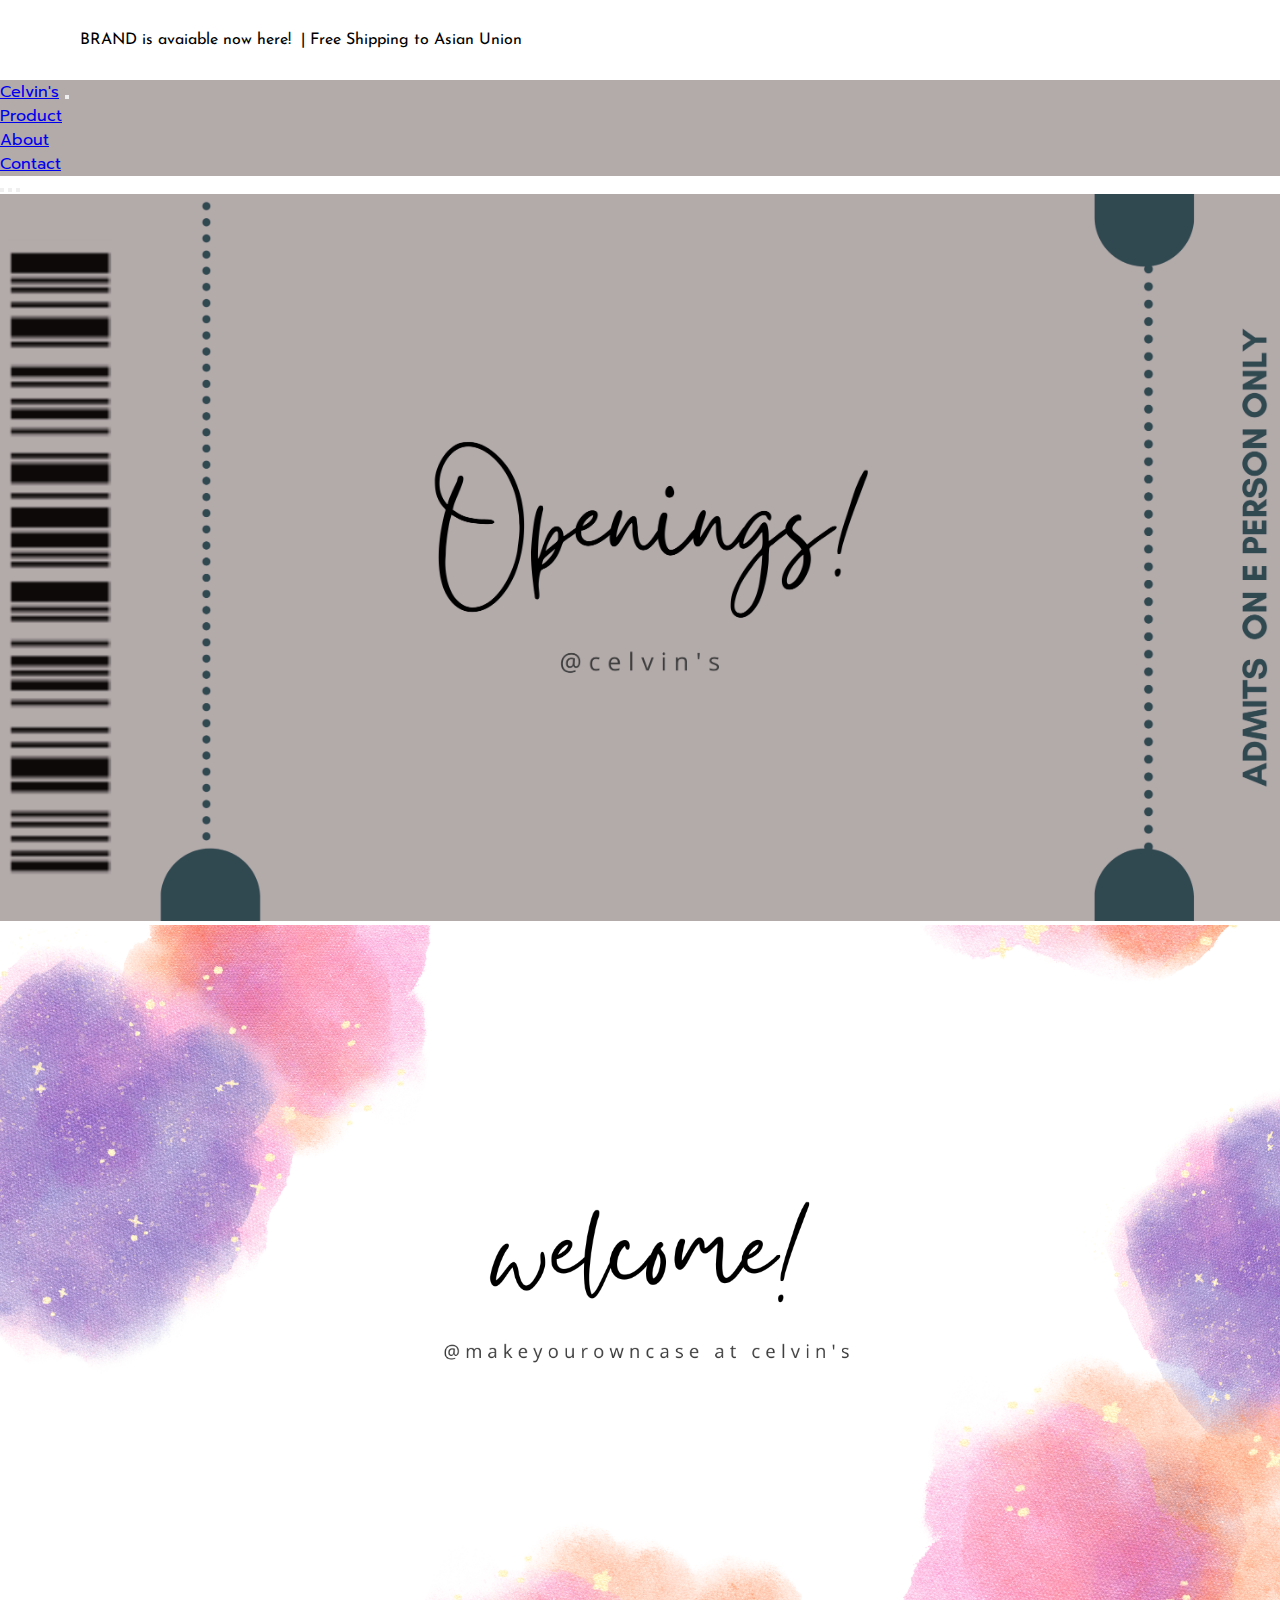
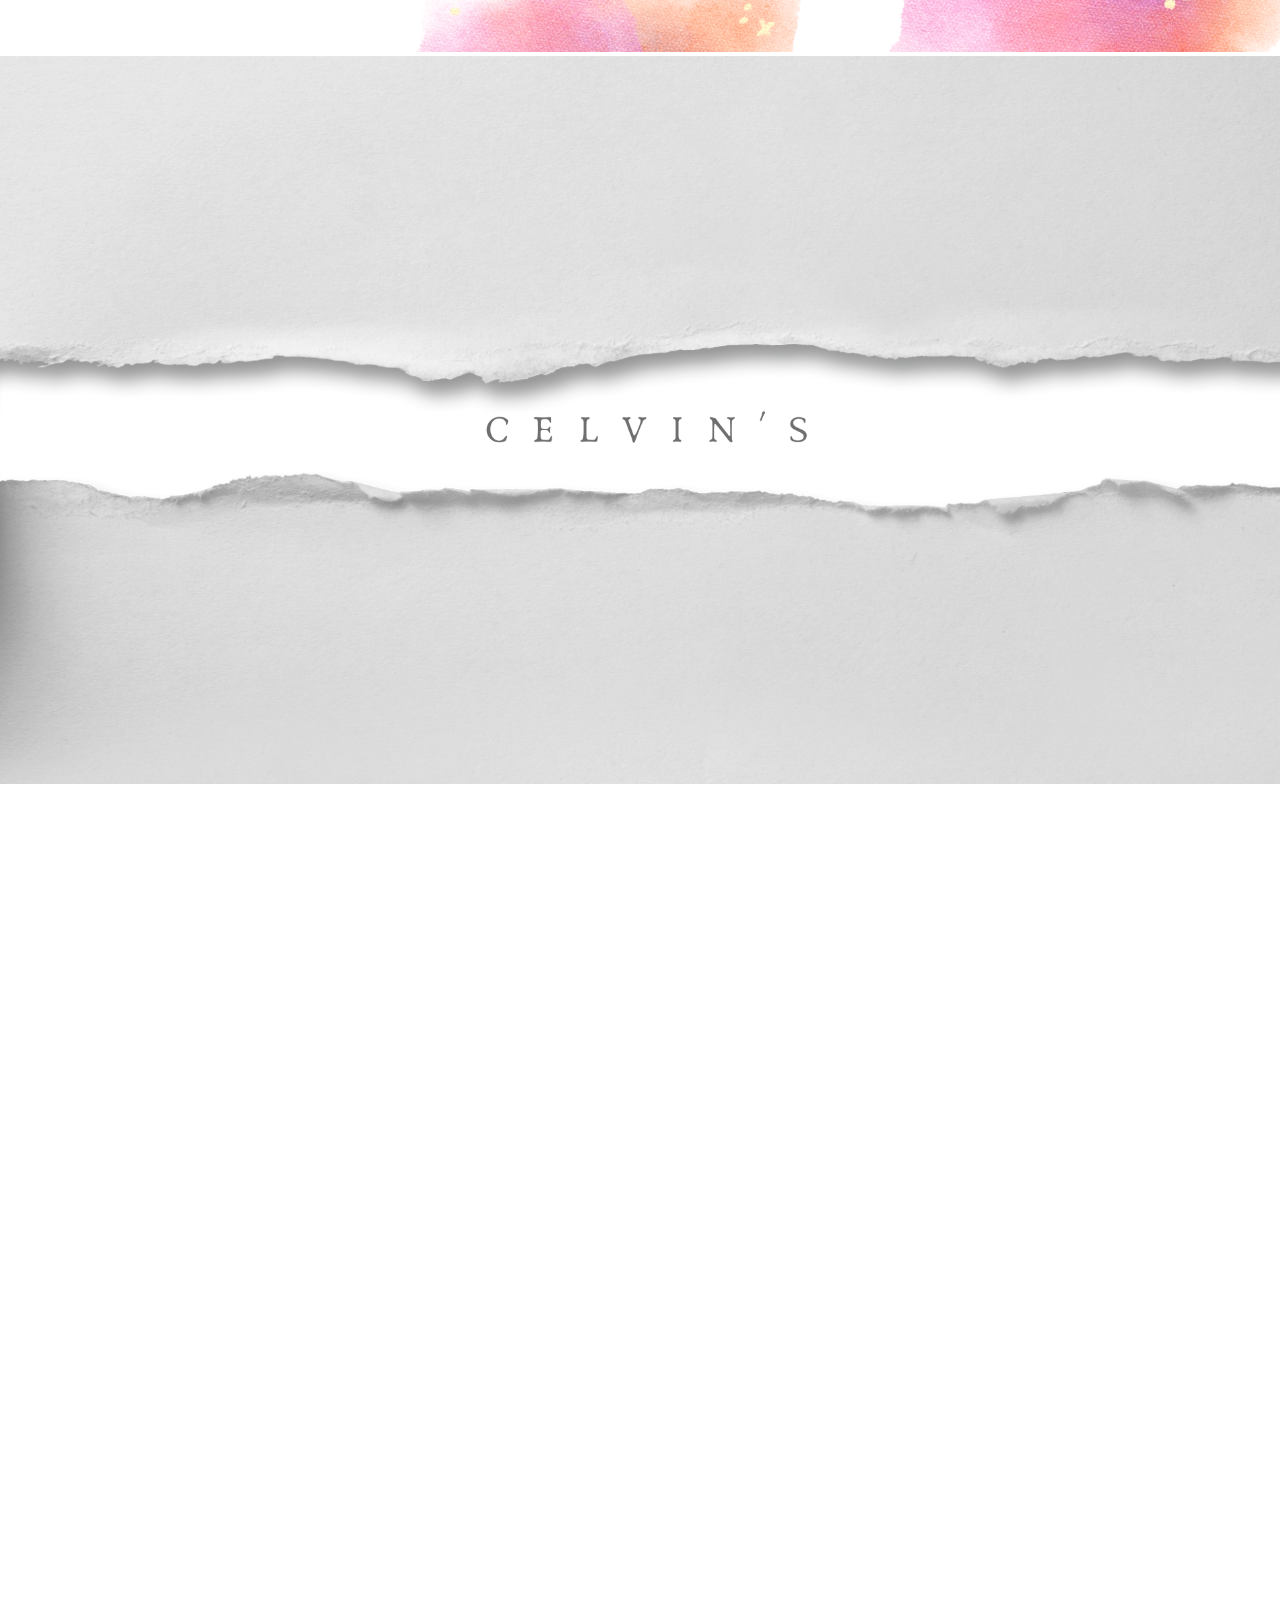
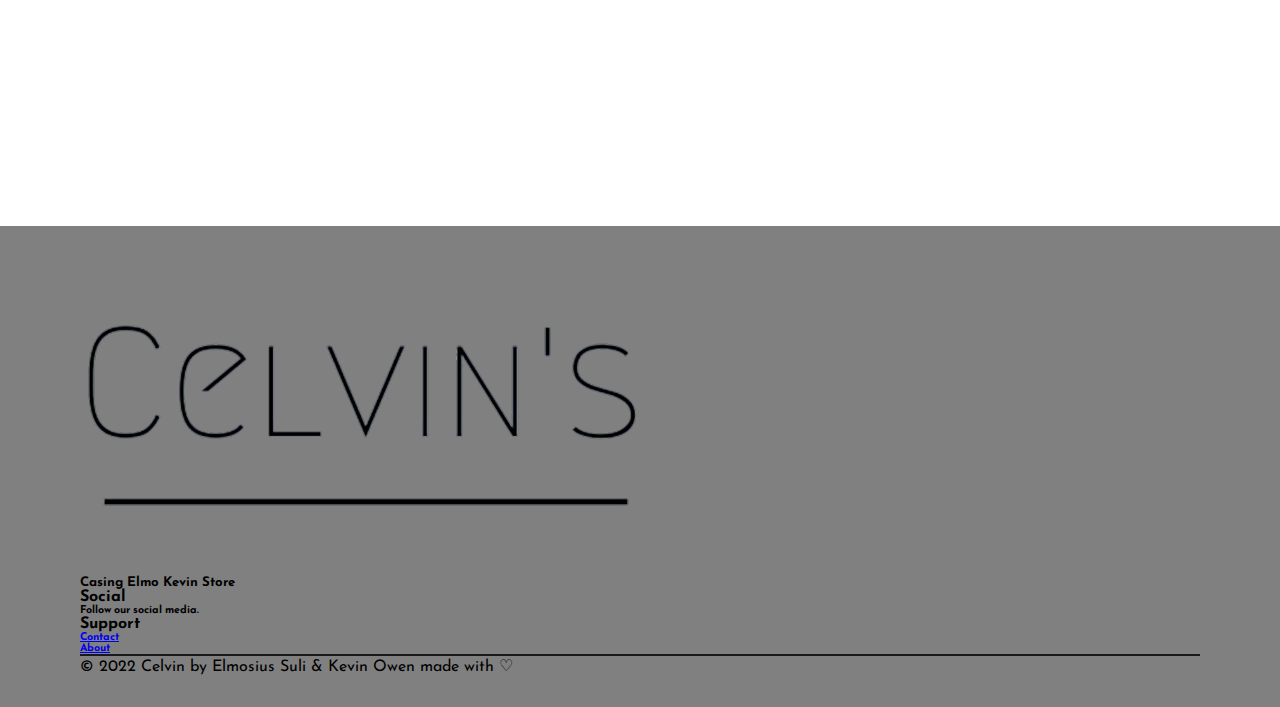
==== index.html @ 74efb235 "Add files via upload" ====
<!-- 
    Nama team = Celvin's (Case Elmo Kevin'  Store)
    Tema =  Small-Medium Enterprise (Jual Case HP)
    Member :
    1. 2272008 - Elmosius Suli
    2. 2272007 - Kevin Owen
 -->
<!DOCTYPE html>
<html lang="en">
  <head>
    <!-- Required meta tags -->
    <meta charset="utf-8" />
    <meta
      name="viewport"
      content="width=device-width, initial-scale=1" />

    <!-- CSS -->
    <link
      rel="stylesheet"
      href="style.css" />
    <link
      href="https://unpkg.com/aos@2.3.1/dist/aos.css"
      rel="stylesheet" />

    <!-- Bootstrap CSS -->
    <link
      href="https://cdn.jsdelivr.net/npm/bootstrap@5.0.2/dist/css/bootstrap.min.css"
      rel="stylesheet"
      integrity="sha384-EVSTQN3/azprG1Anm3QDgpJLIm9Nao0Yz1ztcQTwFspd3yD65VohhpuuCOmLASjC"
      crossorigin="anonymous" />
    <link
      href="https://cdn.jsdelivr.net/npm/bootstrap@5.2.3/dist/css/bootstrap.min.css"
      rel="stylesheet"
      integrity="sha384-rbsA2VBKQhggwzxH7pPCaAqO46MgnOM80zW1RWuH61DGLwZJEdK2Kadq2F9CUG65"
      crossorigin="anonymous" />

    <!-- css owl corousel  -->
    <link
      rel="stylesheet"
      href="https://cdnjs.cloudflare.com/ajax/libs/OwlCarousel2/2.3.4/assets/owl.carousel.min.css"
      integrity="sha512-tS3S5qG0BlhnQROyJXvNjeEM4UpMXHrQfTGmbQ1gKmelCxlSEBUaxhRBj/EFTzpbP4RVSrpEikbmdJobCvhE3g=="
      crossorigin="anonymous"
      referrerpolicy="no-referrer" />

    <!-- cdn font awesome -->
    <link
      rel="stylesheet"
      href="https://cdnjs.cloudflare.com/ajax/libs/font-awesome/6.2.1/css/all.min.css"
      integrity="sha512-MV7K8+y+gLIBoVD59lQIYicR65iaqukzvf/nwasF0nqhPay5w/9lJmVM2hMDcnK1OnMGCdVK+iQrJ7lzPJQd1w=="
      crossorigin="anonymous"
      referrerpolicy="no-referrer" />
    <!-- font google -->
    <link
      rel="preconnect"
      href="https://fonts.googleapis.com" />
    <link
      rel="preconnect"
      href="https://fonts.gstatic.com"
      crossorigin />
    <link
      href="https://fonts.googleapis.com/css2?family=Josefin+Sans:wght@500&family=Prompt:wght@300&display=swap"
      rel="stylesheet" />

    <!-- Favicon -->
    <link
      rel="icon"
      type="image/png"
      sizes="32x32"
      href="img/favicon-32x32.png" />
    <link
      rel="apple-touch-icon"
      sizes="180x180"
      href="img/apple-touch-icon.png" />
    <link
      rel="icon"
      type="image/png"
      sizes="16x16"
      href="img/favicon-16x16.png" />
    <link
      rel="manifest"
      href="/site.webmanifest" />

    <title>Project UAS</title>
  </head>
  <body>
    <!-- alert -->

    <section class="p-1 m-0 text-center fw-light alert-atas">BRAND is avaiable now here! &nbsp;| Free Shipping to Asian Union</section>

    <!-- akhir alert -->

    <!-- navbar -->

    <nav class="navbar navbar-expand-lg sticky-top p-3 navbar-index">
      <div class="container">
        <a
          class="navbar-brand fs-3 fw-bolder me-3"
          href="#"
          >Celvin's</a
        >
        <button
          class="navbar-toggler"
          type="button"
          data-bs-toggle="collapse"
          data-bs-target="#navbarNav"
          aria-controls="navbarNav"
          aria-expanded="false"
          aria-label="Toggle navigation">
          <span class="navbar-toggler-icon"></span>
        </button>
        <div
          class="collapse navbar-collapse"
          id="navbarNav">
          <ul class="navbar-nav mx-auto fw-bold">
            <li class="nav-item">
              <a
                class="nav-link me-4 navbar-effect"
                aria-current="page"
                href="product.html"
                >Product</a
              >
            </li>
            <li class="nav-item">
              <a
                class="nav-link me-4 navbar-effect"
                href="about.html"
                >About</a
              >
            </li>
            <li class="nav-item">
              <a
                class="nav-link me-4 navbar-effect"
                href="contactus.html"
                >Contact</a
              >
            </li>
          </ul>
        </div>
        <a
          class="navbar-brand"
          href="signin.html">
          <i class="fa-solid fa-right-from-bracket"></i>
        </a>
        <a
          class="navbar-brand"
          href="product.html">
          <i class="fa-solid fa-bag-shopping"></i>
        </a>
      </div>
    </nav>

    <!-- akhir navbar -->

    <!-- Hero -->
    <div
      data-aos="fade-down"
      data-aos-duration="1500">
      <div
        id="carouselExampleIndicators"
        class="carousel slide"
        data-bs-ride="carousel">
        <div class="carousel-indicators button-colour">
          <button
            type="button"
            data-bs-target="#carouselExampleIndicators"
            data-bs-slide-to="0"
            class="active"
            id="button-colour"
            aria-current="true"
            aria-label="Slide 1"></button>
          <button
            type="button"
            data-bs-target="#carouselExampleIndicators"
            data-bs-slide-to="1"
            aria-label="Slide 2"></button>
          <button
            type="button"
            data-bs-target="#carouselExampleIndicators"
            data-bs-slide-to="2"
            aria-label="Slide 3"></button>
        </div>
        <div class="carousel-inner hero-index">
          <div class="carousel-item active">
            <img
              src="img/4.png"
              class="d-block img-hero"
              alt="..." />
          </div>
          <div class="carousel-item">
            <img
              src="img/7.png"
              class="d-block img-hero"
              alt="..." />
          </div>
          <div class="carousel-item">
            <img
              src="img/8.png"
              class="d-block img-hero"
              alt="..." />
          </div>
        </div>
      </div>
    </div>

    <!-- Akhir hero -->

    <!-- home -->
    <section id="home">
      <div
        data-aos="fade-up"
        data-aos-duration="2000">
        <div class="container-md">
          <div class="row justify-content-center">
            <div class="col-md-8 flex-nowrap text-center mt-5">
              <h1 class="mb-5 font-judul fw-bold">Make your own aestethic case now</h1>
              <div
                data-aos="fade-right"
                data-aos-duration="3000">
                <hr size="10px" />
              </div>
            </div>
          </div>
        </div>
      </div>
    </section>

    <section>
      <div
        data-aos="fade-left hidden"
        data-aos-duration="3000">
        <div class="container-md">
          <div class="row">
            <div class="col-md">
              <div class="owl-one owl-carousel owl-theme brand-caro">
                <div class="item">
                  <img
                    src="https://www.apple.com/ac/structured-data/images/open_graph_logo.png?202209082218"
                    id="gambar-brand"
                    alt="" />
                </div>
                <div class="item">
                  <img
                    src="https://www.static-src.com/siva/asset//10_2022/Blibli.png"
                    id="gambar-brand" />
                </div>
                <div class="item">
                  <img
                    src="https://images1.the-dots.com/3769511/google-pixel.png?p=socialLarge"
                    id="gambar-brand" />
                </div>
                <div class="item">
                  <img
                    src="https://muslimahnews.id/wp-content/uploads/2022/07/logomaranatha-1.png"
                    id="gambar-brand" />
                </div>
                <div class="item">
                  <img
                    src="https://logos-world.net/wp-content/uploads/2020/07/Adobe-Logo.png"
                    id="gambar-brand" />
                </div>
              </div>
            </div>
          </div>
        </div>
      </div>
    </section>

    <!-- akhir home -->

    <!-- intro -->

    <section>
      <div class="container-md mt-5 mb-5">
        <div class="row justify-content-between">
          <div class="col-md-5 my-auto">
            <div
              data-aos="fade-down"
              data-aos-duration="2000">
              <h1 class="fw-bolder fs-2">Low price <br />but high qualities</h1>
            </div>
            <div
              data-aos="fade-down"
              data-aos-duration="1500">
              <h2 class="fs-5 mt-3 alert-atas">
                Celvin's-based products provide quite affordable prices for the public to buy, and don't worry, at a low price, you will get very good quality. Because the materials and prints used are not the usual ones but special
                materials and inks from us.
              </h2>
            </div>
          </div>
          <div class="col-md-5">
            <div
              data-aos="fade-up"
              data-aos-duration="3000">
              <img
                class="mb-2 w-100"
                src="https://cf.shopee.co.id/file/08e4958468593ddb447a98f4d76cc347"
                alt="" />
            </div>
          </div>
        </div>
      </div>
    </section>

    <section>
      <div class="container-md mb-5">
        <div class="row justify-content-between">
          <div class="col-md-5">
            <div
              data-aos="fade-up"
              data-aos-duration="3000">
              <img
                class="mb-2 gmbr-index"
                src="https://images.tokopedia.net/img/cache/500-square/hDjmkQ/2021/12/6/bd2d9f9f-c820-44e3-b32c-db11c87bc3ab.jpg"
                alt="" />
            </div>
          </div>
          <div class="col-md-5 my-auto">
            <div
              data-aos="fade-down"
              data-aos-duration="2000">
              <h1 class="fw-bold fs-2">Your phone <br />is safe and also looks pretty</h1>
            </div>
            <div
              data-aos="fade-down"
              data-aos-duration="1500">
              <h2 class="fs-5 mt-3 alert-atas">
                In addition to a fairly cheap price, we provide our design which is certainly very beautiful and of very good quality, meaning that the casing we make is strong enough if it falls within a high enough range or is hit by an
                object.
              </h2>
            </div>
          </div>
        </div>
      </div>
    </section>

    <!-- akhir intro -->

    <!-- promo -->

    <div
      data-aos="fade-up"
      data-aos-duration="1500">
      <section id="promo">
        <div class="container-md p-3 text-center">
          <div class="row justify-content-center">
            <span class="col-md-3 text-promo"><h3 class="fw-bolder">Celvin's Promos!</h3></span>
            <span class="col-md-7 text-center my-auto"><h6>For a limited time only, we are bringing you exclusive discounted gift of our most popular pieces!</h6></span>
            <span class="col-md-2 text-promo2 fst-italic my-auto">SHOP NOW</span>
          </div>
        </div>
      </section>
    </div>

    <!-- akhir promo -->

    <!-- best seller -->

    <section class="text-center">
      <div class="container-md mt-5">
        <div class="row justify-content-center">
          <div class="col-md-4">
            <div
              data-aos="fade-up"
              data-aos-duration="3000">
              <h1 class="text-center judul-about fw-bolder">Best Seller</h1>
              <div
                data-aos="fade-right"
                data-aos-duration="1500">
                <hr size="10px" />
              </div>
            </div>
          </div>
          <div class="col-md-11 mb-5"></div>
        </div>
        <div class="row">
          <div
            data-aos="zoom-in"
            data-aos-duration="1500">
            <div class="col-md">
              <div class="owl-two owl-carousel owl-theme container-caro">
                <div class="item border shadow-sm p-0 mb-5 bg-body-tertiary rounded">
                  <img
                    src="https://lzd-img-global.slatic.net/g/p/74936b5f35bfaa540607b925fb8a78c4.jpg_2200x2200q80.jpg_.webp"
                    id="card-img-top"
                    alt="" />
                  &nbsp;
                  <h4 class="fw-bold">&nbsp;Flower Case</h4>
                  <h6 class="opacity-75">&nbsp; 15% off + free gift</h6>
                </div>

                <div class="item border shadow mb-5 shadow-sm p-0 mb-5 bg-body-tertiary rounded">
                  <img
                    src="https://i.etsystatic.com/34703665/r/il/2fcdf8/3953958309/il_fullxfull.3953958309_s26p.jpg"
                    alt=""
                    id="card-img-top" />
                  &nbsp;
                  <h4 class="fw-bold">&nbsp;Japanese Art Case</h4>
                  <h6 class="opacity-75">&nbsp; 15% off + free gift</h6>
                </div>

                <div class="item border shadow-sm p-0 mb-5 bg-body-tertiary rounded">
                  <img
                    src="https://lzd-img-global.slatic.net/g/p/6fcd867fe71caf2d1c08bd43214a807f.jpg_2200x2200q80.jpg_.webp"
                    alt=""
                    id="card-img-top" />
                  &nbsp;
                  <h4 class="fw-bold">&nbsp;Flower Case</h4>
                  <h6 class="opacity-75">&nbsp; 15% off + free gift</h6>
                </div>

                <div class="item border shadow-sm p-0 mb-5 bg-body-tertiary rounded">
                  <img
                    src="https://ctl.s6img.com/society6/img/7_jIY26FeFSAVjFDBKifBDXG2XM/w_700/cases/iphone12/slim/back/~artwork,fw_1300,fh_2000,fx_-9,iw_1318,ih_2000/s6-original-art-uploads/society6/uploads/misc/01467d8a022f4cc99ed7f1cf41590ff3/~~/tsuchiya-koitsu-evening-at-ushigome-japanese-vintage-woodblock-painting-cases.jpg"
                    id="card-img-top"
                    alt="" />
                  &nbsp;
                  <h4 class="fw-bold">&nbsp;Japanese Art Case</h4>
                  <h6 class="opacity-75">&nbsp; 15% off + free gift</h6>
                </div>

                <div class="item border shadow-sm p-0 mb-5 bg-body-tertiary rounded">
                  <img
                    src="https://ae01.alicdn.com/kf/H5b1d33a0f91c4048ac0cf5a8c0c1b4e1H.jpg"
                    alt=""
                    id="card-img-top" />
                  &nbsp;
                  <h4 class="fw-bold">&nbsp;Flower Case</h4>
                  <h6 class="opacity-75">&nbsp; 15% off + free gift</h6>
                </div>
              </div>
            </div>
          </div>
        </div>
      </div>
    </section>
    <!-- akhir best seller -->

    <!-- quote -->
    <section>
      <div class="container">
        <div class="row">
          <div class="col"></div>
        </div>
      </div>
    </section>
    <!-- akhir quote -->

    <!-- footer -->

    <footer>
      <div class="alert-atas">
        <div class="row">
          <div class="col-md-4 d-block">
            <img
              src="img/logo-trans.png"
              class="logo-footer"
              alt="..." />
            <h5>Casing Elmo Kevin Store</h5>
            <a
              href="https://www.paypal.com/id/signin"
              class="link-dark text-decoration-none me-3"
              target="_blank">
              <i class="fa-brands fa-paypal"></i>
            </a>
            <a
              href="https://www.mastercard.com/marketingcenter/"
              class="link-dark text-decoration-none me-3"
              target="_blank">
              <i class="fa-brands fa-cc-mastercard"></i>
            </a>
            <a
              href="https://www.visaonline.com/login/LoginMain.aspx?realm=vol&goto=https%3A%2F%2Fsecure.visaonline.com%3A443%2Fagent%2Fcustom-login-response%3Fstate%3DPtWx7UpCa28nFBLx5GO1D1xJYow%26realm%3Dvol&original_request_url=https%3A%2F%2Fsecure.visaonline.com%3A443%2F"
              class="link-dark text-decoration-none me-3"
              target="_blank">
              <i class="fa-brands fa-cc-visa"></i>
            </a>
            <a
              href="https://www.apple.com/apple-pay/"
              class="link-dark text-decoration-none"
              target="_blank"
              ><i class="fa-brands fa-cc-apple-pay"></i
            ></a>
          </div>
          <div class="col-md-2"></div>
          <div class="col-md d-block fw-bold mt-4">
            <h4 class="">Social</h4>
            <h6>Follow our social media.</h6>
            <a
              href="https://www.instagram.com/elmosius/"
              class="link-dark text-decoration-none"
              target="_blank">
              <i class="fa-brands fa-instagram me-2"></i>
            </a>
            <a
              href="https://www.instagram.com/kvinown/"
              class="link-dark ms-1"
              target="_blank">
              <i class="fa-brands fa-square-instagram"></i>
            </a>
          </div>
          <div class="col-md d-block fw-bold mt-4">
            <h4 class="">Support</h4>
            <a
              href="contactus.html"
              class="text-decoration-none link-dark"
              target="_blank"
              ><h6>Contact</h6></a
            >
            <a
              href="about.html"
              class="text-decoration-none link-dark"
              target="_blank"
              ><h6>About</h6></a
            >
          </div>
        </div>
        <hr
          class="mt-5"
          color="black"
          size="4px"
          width="100%"
          style="opacity: 80%" />
        <div class="row">
          <div class="col-md mt-2 mb-4">&copy; 2022 Celvin by Elmosius Suli & Kevin Owen made with ♡</div>
        </div>
      </div>
    </footer>

    <!-- akhir footer -->

    <!-- bootstrap -->
    <script
      src="https://cdn.jsdelivr.net/npm/bootstrap@5.0.2/dist/js/bootstrap.bundle.min.js"
      integrity="sha384-MrcW6ZMFYlzcLA8Nl+NtUVF0sA7MsXsP1UyJoMp4YLEuNSfAP+JcXn/tWtIaxVXM"
      crossorigin="anonymous"></script>

    <!-- jquery -->
    <script
      src="https://cdnjs.cloudflare.com/ajax/libs/jquery/3.6.3/jquery.min.js"
      integrity="sha512-STof4xm1wgkfm7heWqFJVn58Hm3EtS31XFaagaa8VMReCXAkQnJZ+jEy8PCC/iT18dFy95WcExNHFTqLyp72eQ=="
      crossorigin="anonymous"
      referrerpolicy="no-referrer"></script>

    <!-- Owl Corousel-->
    <script
      src="https://cdnjs.cloudflare.com/ajax/libs/OwlCarousel2/2.3.4/owl.carousel.min.js"
      integrity="sha512-bPs7Ae6pVvhOSiIcyUClR7/q2OAsRiovw4vAkX+zJbw3ShAeeqezq50RIIcIURq7Oa20rW2n2q+fyXBNcU9lrw=="
      crossorigin="anonymous"
      referrerpolicy="no-referrer"></script>

    <!-- javascript -->
    <script src="draggable.js"></script>
    <script src="corousel.js"></script>
    <script src="scriptindex.js"></script>

    <!-- js aos animation -->
    <script src="https://unpkg.com/aos@2.3.1/dist/aos.js"></script>

    <script>
      AOS.init();
    </script>
  </body>
</html>
---- style.css ----
* {
  padding: 0;
  margin: 0;
  scroll-behavior: smooth;
  box-sizing: border-box;
}

section {
  padding: 2em 5em;
  font-family: "Josefin Sans", sans-serif;
}

.hidden {
  overflow: hidden;
}

/* alert */

.alert-atas {
  font-family: "Josefin Sans", sans-serif;
}

/* akhir alert */

/* Navbar */

nav {
  transition: all ease-in-out 0.6s;
}

.navbar-index {
  background-color: rgb(179, 170, 170);
  font-family: "Prompt", sans-serif;
}

.navbar-index-product {
  background-color: #c1b0a0;
  font-family: "Prompt", sans-serif;
}

.navbar-index-product.active {
  background-color: white;
  color: black;
  transition: all ease-in-out 0.6s;
}

.navbar-index.active {
  background-color: white;
  color: black;
  transition: all ease-in-out 0.6s;
}

.navbar-effect:hover {
  border-bottom: 2px solid black;
}

/* akhir navbar */

/* index */

.margin-0auto {
  margin: 0 auto;
}

#promo {
  background-color: gray;
}
.img-hero {
  margin: 0 auto;
  width: 101%;
  height: auto;
  max-height: 90vh;
  object-fit: cover;
}

#button-colour {
  color: black;
}
.gambar-1 {
  width: 100%;
  max-height: 80vh;
}

#gambar-brand {
  width: 240px;
  margin-left: 125px;
}

.font-judul {
  font-size: 5em;
  transform: scaleX(0, 100px);
  font-weight: 700;
}

.font-judul2 {
  font-size: 3em;
  transform: scaleX(0, 100px);
  font-weight: 700;
}

.font-judul1 {
  z-index: 10;
  font-size: 1vw;
}

.cards img {
  width: 100%;
}

.cards h1 {
  margin: 0.5rem 0;
}

/* owl corousel */

.brand-caro {
  border-top: none;
}
.item img {
  width: 70%;
}

/* akhir index */

/* About */

#hero-about {
  height: auto;
  min-height: 100vh;
}

.judul-about {
  font-size: 4em;
}

.gambar-about {
  width: 100%;
}

.gambar-about1 {
  width: 80%;
}

@media only screen and (max-width: 768px) {
  .gbr-ctr {
    text-align: center;
    margin-left: auto !important;
    margin-right: auto !important;
    vertical-align: center !important;
  }
}

/* akhir about */

/* contactus */

.peta {
  width: 100%;
  height: 22.5em;
}
.peta-contact {
  width: 100%;
  height: 100%;
}

/* akhir contactus */

/* product */
.coba {
  display: none;
  opacity: 0;
}
.nav-cart {
  cursor: pointer;
}

#your-cart-css {
  position: fixed;
  bottom: 0;
  right: 0;
  z-index: 1200;
  display: flex;
  flex-direction: column;
  width: 0%;
  visibility: visible;
  height: 100%;
  background-color: #fff;
  background-clip: padding-box;
  outline: 0;
  transition: all 0.4s ease-in-out;
}

.gambar-product {
  width: 100%;
  height: auto;
  max-height: 60vh;
  z-index: 0;
}
.background-product {
  background-color: #b6a18e;
}

.button-add-to-cart {
  border: none;
  transition-duration: 0.5s;
  padding: 0.5em 1em;
  color: white;
  background-color: black;
  text-align: center;
}

.button-add-to-cart:hover {
  border: none;
  transition-duration: 0.5s;
  color: white;
  background-color: black;
  opacity: 0.8;
}
/* akhir product */

/* signin */
.signin {
  width: 40em;
  margin: auto;
}

.modal-img {
  width: auto;
  max-width: 300px;
}
/* akhir signin */

/* footer */
footer {
  bottom: 0;
  background-color: gray;
  padding: 2em 5em;
}

/* akhir footer */

/* ********************************animation*************************************************** */

/* resource */
.gmbr-reso {
  --s: 200px; /* the size of the image */
  --b: 0px; /* the border thickness*/
  --g: 0px; /* the gap */
  --c: black; /* the color */

  width: var(--s);
  aspect-ratio: 1;
  outline: calc(var(--s) / 2) solid #0009;
  outline-offset: calc(var(--s) / -2);
  cursor: pointer;
  transition: 0.3s;

  outline: calc(var(--s) / 2) solid #0009;
  outline-offset: calc(var(--s) / -2);
  cursor: pointer;
  transition: 0.3s;
}

/* akhir resource */
.gmbr-reso:hover {
  outline: var(--b) solid var(--c);
  outline-offset: var(--g);
}

/* ********************************mediaqueary*************************************************** */

@media only screen and (min-width: 1000px) {
  /* footer */
  .logo-footer {
    width: 50%;
  }
}

@media only screen and (max-width: 1000px) {
  .alert {
    font-size: 12px;
  }

  .navbar-toggler {
    margin-right: auto;
  }

  .hr {
    width: 100px;
  }

  /* index */
  .gmbr-index {
    width: 100%;
  }

  /* about */

  .font-judul {
    font-size: 40px;
  }

  .logo-brand {
    width: 100%;
  }

  .logo-brand2 {
    width: 90%;
  }

  /* contactus */

  .judul-about {
    font-size: 40px;
  }

  /* resource */

  .gmbr-reso {
    --s: 150px; /* the size of the image */
    --b: 0px; /* the border thickness*/
    --g: 0px; /* the gap */
    --c: black; /* the color */
  }

  /* footer */
  .logo-footer {
    width: 70%;
  }
}

@media only screen and (min-width: 768px) {
  .text-promo {
    text-align: right !important;
  }
  .text-promo1 {
    margin: 0;
    text-align: center !important;
  }
  .text-promo2 {
    text-align: left !important;
  }
}

@media only screen and (max-width: 768px) {
  /* about */
  .gbr-ctr {
    text-align: center;
    margin: 2rem 0;
  }
  /* footer */
  .logo-footer {
    width: 50%;
  }
  /* index */
  .text-promo {
    text-align: center !important;
  }
  .text-promo1 {
    margin: 0;
    text-align: center !important;
  }
  .text-promo2 {
    text-align: center !important;
  }
  /* contact us */
  .cus {
    margin-top: -3em !important;
  }
}

@media only screen and (max-width: 500px) {
  .logo-footer {
    width: 70%;
  }
}

/* product */

@media only screen and (max-width: 400px) {
  .hr {
    width: 30px;
  }

  /* contactus */
  .judul-about {
    font-size: 25px;
  }

  #gambar-brand {
    width: 100px;
  }

  /* footer */
  .logo-footer {
    width: 80%;
  }
}
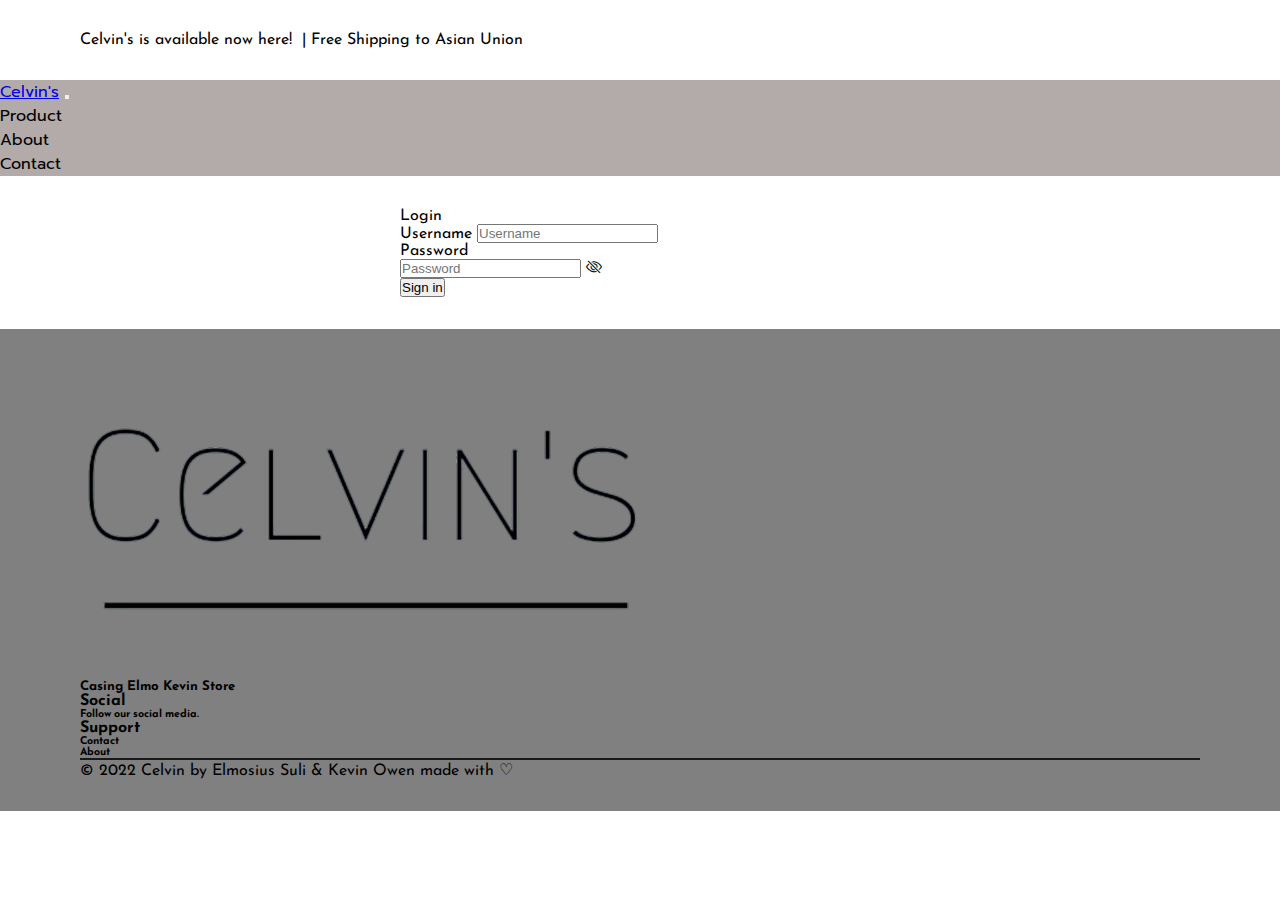
==== commit 71128837: "Add files via upload" ====
--- a/index.html
+++ b/index.html
@@ -18,9 +18,6 @@
     <link
       rel="stylesheet"
       href="style.css" />
-    <link
-      href="https://unpkg.com/aos@2.3.1/dist/aos.css"
-      rel="stylesheet" />
 
     <!-- Bootstrap CSS -->
     <link
@@ -33,15 +30,9 @@
       rel="stylesheet"
       integrity="sha384-rbsA2VBKQhggwzxH7pPCaAqO46MgnOM80zW1RWuH61DGLwZJEdK2Kadq2F9CUG65"
       crossorigin="anonymous" />
-
-    <!-- css owl corousel  -->
-    <link
-      rel="stylesheet"
-      href="https://cdnjs.cloudflare.com/ajax/libs/OwlCarousel2/2.3.4/assets/owl.carousel.min.css"
-      integrity="sha512-tS3S5qG0BlhnQROyJXvNjeEM4UpMXHrQfTGmbQ1gKmelCxlSEBUaxhRBj/EFTzpbP4RVSrpEikbmdJobCvhE3g=="
-      crossorigin="anonymous"
-      referrerpolicy="no-referrer" />
-
+    <link
+      rel="stylesheet"
+      href="https://cdn.jsdelivr.net/npm/bootstrap-icons@1.3.0/font/bootstrap-icons.css" />
     <!-- cdn font awesome -->
     <link
       rel="stylesheet"
@@ -49,6 +40,13 @@
       integrity="sha512-MV7K8+y+gLIBoVD59lQIYicR65iaqukzvf/nwasF0nqhPay5w/9lJmVM2hMDcnK1OnMGCdVK+iQrJ7lzPJQd1w=="
       crossorigin="anonymous"
       referrerpolicy="no-referrer" />
+
+    <link
+      rel="stylesheet"
+      href="https://pro.fontawesome.com/releases/v5.10.0/css/all.css"
+      integrity="sha384-AYmEC3Yw5cVb3ZcuHtOA93w35dYTsvhLPVnYs9eStHfGJvOvKxVfELGroGkvsg+p"
+      crossorigin="anonymous" />
+
     <!-- font google -->
     <link
       rel="preconnect"
@@ -81,17 +79,28 @@
       href="/site.webmanifest" />
 
     <title>Project UAS</title>
+
+    <style>
+      a {
+        cursor: pointer;
+      }
+    </style>
   </head>
-  <body>
+  <body onload="Alert()">
+    <script>
+      function Alert() {
+        alert("Username : celvin \nPassword : celvin123");
+      }
+    </script>
     <!-- alert -->
 
-    <section class="p-1 m-0 text-center fw-light alert-atas">BRAND is avaiable now here! &nbsp;| Free Shipping to Asian Union</section>
+    <section class="p-1 m-0 text-center fw-light alert">Celvin's is available now here! &nbsp;| Free Shipping to Asian Union</section>
 
     <!-- akhir alert -->
 
     <!-- navbar -->
 
-    <nav class="navbar navbar-expand-lg sticky-top p-3 navbar-index">
+    <nav class="navbar navbar-expand-lg navbar-lighter sticky-top p-3 navbar-index">
       <div class="container">
         <a
           class="navbar-brand fs-3 fw-bolder me-3"
@@ -116,21 +125,18 @@
               <a
                 class="nav-link me-4 navbar-effect"
                 aria-current="page"
-                href="product.html"
                 >Product</a
               >
             </li>
             <li class="nav-item">
               <a
                 class="nav-link me-4 navbar-effect"
-                href="about.html"
                 >About</a
               >
             </li>
             <li class="nav-item">
               <a
                 class="nav-link me-4 navbar-effect"
-                href="contactus.html"
                 >Contact</a
               >
             </li>
@@ -138,12 +144,6 @@
         </div>
         <a
           class="navbar-brand"
-          href="signin.html">
-          <i class="fa-solid fa-right-from-bracket"></i>
-        </a>
-        <a
-          class="navbar-brand"
-          href="product.html">
           <i class="fa-solid fa-bag-shopping"></i>
         </a>
       </div>
@@ -151,299 +151,103 @@
 
     <!-- akhir navbar -->
 
-    <!-- Hero -->
-    <div
-      data-aos="fade-down"
-      data-aos-duration="1500">
-      <div
-        id="carouselExampleIndicators"
-        class="carousel slide"
-        data-bs-ride="carousel">
-        <div class="carousel-indicators button-colour">
-          <button
-            type="button"
-            data-bs-target="#carouselExampleIndicators"
-            data-bs-slide-to="0"
-            class="active"
-            id="button-colour"
-            aria-current="true"
-            aria-label="Slide 1"></button>
-          <button
-            type="button"
-            data-bs-target="#carouselExampleIndicators"
-            data-bs-slide-to="1"
-            aria-label="Slide 2"></button>
-          <button
-            type="button"
-            data-bs-target="#carouselExampleIndicators"
-            data-bs-slide-to="2"
-            aria-label="Slide 3"></button>
-        </div>
-        <div class="carousel-inner hero-index">
-          <div class="carousel-item active">
-            <img
-              src="img/4.png"
-              class="d-block img-hero"
-              alt="..." />
-          </div>
-          <div class="carousel-item">
-            <img
-              src="img/7.png"
-              class="d-block img-hero"
-              alt="..." />
-          </div>
-          <div class="carousel-item">
-            <img
-              src="img/8.png"
-              class="d-block img-hero"
-              alt="..." />
-          </div>
-        </div>
-      </div>
-    </div>
-
-    <!-- Akhir hero -->
-
-    <!-- home -->
-    <section id="home">
-      <div
-        data-aos="fade-up"
-        data-aos-duration="2000">
-        <div class="container-md">
-          <div class="row justify-content-center">
-            <div class="col-md-8 flex-nowrap text-center mt-5">
-              <h1 class="mb-5 font-judul fw-bold">Make your own aestethic case now</h1>
-              <div
-                data-aos="fade-right"
-                data-aos-duration="3000">
-                <hr size="10px" />
+    <!-- login page -->
+
+    <section class="signin login-page mt-5 mb-5 border border-dark rounded">
+      <div class="container-md">
+        <div class="row text-center">
+          <div class="col fw-bold fs-2">Login</div>
+        </div>
+        <div class="row">
+          <div class="col-md margin-0auto">
+            <form
+              action="index.html"
+              id="login-form">
+              <!-- Email input -->
+
+              <div class="form-outline mb-4 mt-5">
+                <label
+                  class="form-label"
+                  for="form2Example1"
+                  >Username</label
+                >
+                <input
+                  class="form-control"
+                  type="text"
+                  id="userid"
+                  aria-describedby="inputGroupPrepend2"
+                  placeholder="Username"
+                  required />
               </div>
-            </div>
+
+              <!-- Password input -->
+
+              <div class="form-outline mb-4">
+                <label
+                  class="form-label"
+                  for="form2Example2"
+                  >Password</label
+                >
+                <div class="input-group">
+                  <input
+                    class="form-control"
+                    type="password"
+                    id="pswrd"
+                    name="password"
+                    placeholder="Password"
+                    required />
+                  <span class="input-group-text"
+                    ><i
+                      class="bi bi-eye-slash"
+                      id="togglePassword"></i
+                  ></span>
+                </div>
+              </div>
+              <script>
+                // toggle password
+                const togglePassword = document.querySelector("#togglePassword");
+                const password = document.querySelector("#pswrd");
+                const login_form = document.querySelector("#login-form");
+
+                togglePassword.addEventListener("click", function (e) {
+                  const type = password.getAttribute("type") === "password" ? "text" : "password";
+
+                  password.setAttribute("type", type);
+
+                  this.classList.toggle("bi-eye");
+                });
+              </script>
+
+              <!-- Submit button -->
+
+              <button
+                onclick="return acc()"
+                value="Login"
+                type="submit"
+                class="btn btn-primary btn-block mb-4">
+                Sign in
+              </button>
+              <script>
+                // verifikasi akun admin
+
+                function acc() {
+                  if (document.getElementById("userid").value == "celvin" && document.getElementById("pswrd").value == "celvin123") {
+                    login_form.setAttribute("action", "home.html");
+                  } else {
+                    alert("Error Password or Username");
+                    document.getElementById("userid").value = "";
+                    document.getElementById("pswrd").value = "";
+                    return false;
+                  }
+                }
+              </script>
+            </form>
           </div>
         </div>
       </div>
     </section>
 
-    <section>
-      <div
-        data-aos="fade-left hidden"
-        data-aos-duration="3000">
-        <div class="container-md">
-          <div class="row">
-            <div class="col-md">
-              <div class="owl-one owl-carousel owl-theme brand-caro">
-                <div class="item">
-                  <img
-                    src="https://www.apple.com/ac/structured-data/images/open_graph_logo.png?202209082218"
-                    id="gambar-brand"
-                    alt="" />
-                </div>
-                <div class="item">
-                  <img
-                    src="https://www.static-src.com/siva/asset//10_2022/Blibli.png"
-                    id="gambar-brand" />
-                </div>
-                <div class="item">
-                  <img
-                    src="https://images1.the-dots.com/3769511/google-pixel.png?p=socialLarge"
-                    id="gambar-brand" />
-                </div>
-                <div class="item">
-                  <img
-                    src="https://muslimahnews.id/wp-content/uploads/2022/07/logomaranatha-1.png"
-                    id="gambar-brand" />
-                </div>
-                <div class="item">
-                  <img
-                    src="https://logos-world.net/wp-content/uploads/2020/07/Adobe-Logo.png"
-                    id="gambar-brand" />
-                </div>
-              </div>
-            </div>
-          </div>
-        </div>
-      </div>
-    </section>
-
-    <!-- akhir home -->
-
-    <!-- intro -->
-
-    <section>
-      <div class="container-md mt-5 mb-5">
-        <div class="row justify-content-between">
-          <div class="col-md-5 my-auto">
-            <div
-              data-aos="fade-down"
-              data-aos-duration="2000">
-              <h1 class="fw-bolder fs-2">Low price <br />but high qualities</h1>
-            </div>
-            <div
-              data-aos="fade-down"
-              data-aos-duration="1500">
-              <h2 class="fs-5 mt-3 alert-atas">
-                Celvin's-based products provide quite affordable prices for the public to buy, and don't worry, at a low price, you will get very good quality. Because the materials and prints used are not the usual ones but special
-                materials and inks from us.
-              </h2>
-            </div>
-          </div>
-          <div class="col-md-5">
-            <div
-              data-aos="fade-up"
-              data-aos-duration="3000">
-              <img
-                class="mb-2 w-100"
-                src="https://cf.shopee.co.id/file/08e4958468593ddb447a98f4d76cc347"
-                alt="" />
-            </div>
-          </div>
-        </div>
-      </div>
-    </section>
-
-    <section>
-      <div class="container-md mb-5">
-        <div class="row justify-content-between">
-          <div class="col-md-5">
-            <div
-              data-aos="fade-up"
-              data-aos-duration="3000">
-              <img
-                class="mb-2 gmbr-index"
-                src="https://images.tokopedia.net/img/cache/500-square/hDjmkQ/2021/12/6/bd2d9f9f-c820-44e3-b32c-db11c87bc3ab.jpg"
-                alt="" />
-            </div>
-          </div>
-          <div class="col-md-5 my-auto">
-            <div
-              data-aos="fade-down"
-              data-aos-duration="2000">
-              <h1 class="fw-bold fs-2">Your phone <br />is safe and also looks pretty</h1>
-            </div>
-            <div
-              data-aos="fade-down"
-              data-aos-duration="1500">
-              <h2 class="fs-5 mt-3 alert-atas">
-                In addition to a fairly cheap price, we provide our design which is certainly very beautiful and of very good quality, meaning that the casing we make is strong enough if it falls within a high enough range or is hit by an
-                object.
-              </h2>
-            </div>
-          </div>
-        </div>
-      </div>
-    </section>
-
-    <!-- akhir intro -->
-
-    <!-- promo -->
-
-    <div
-      data-aos="fade-up"
-      data-aos-duration="1500">
-      <section id="promo">
-        <div class="container-md p-3 text-center">
-          <div class="row justify-content-center">
-            <span class="col-md-3 text-promo"><h3 class="fw-bolder">Celvin's Promos!</h3></span>
-            <span class="col-md-7 text-center my-auto"><h6>For a limited time only, we are bringing you exclusive discounted gift of our most popular pieces!</h6></span>
-            <span class="col-md-2 text-promo2 fst-italic my-auto">SHOP NOW</span>
-          </div>
-        </div>
-      </section>
-    </div>
-
-    <!-- akhir promo -->
-
-    <!-- best seller -->
-
-    <section class="text-center">
-      <div class="container-md mt-5">
-        <div class="row justify-content-center">
-          <div class="col-md-4">
-            <div
-              data-aos="fade-up"
-              data-aos-duration="3000">
-              <h1 class="text-center judul-about fw-bolder">Best Seller</h1>
-              <div
-                data-aos="fade-right"
-                data-aos-duration="1500">
-                <hr size="10px" />
-              </div>
-            </div>
-          </div>
-          <div class="col-md-11 mb-5"></div>
-        </div>
-        <div class="row">
-          <div
-            data-aos="zoom-in"
-            data-aos-duration="1500">
-            <div class="col-md">
-              <div class="owl-two owl-carousel owl-theme container-caro">
-                <div class="item border shadow-sm p-0 mb-5 bg-body-tertiary rounded">
-                  <img
-                    src="https://lzd-img-global.slatic.net/g/p/74936b5f35bfaa540607b925fb8a78c4.jpg_2200x2200q80.jpg_.webp"
-                    id="card-img-top"
-                    alt="" />
-                  &nbsp;
-                  <h4 class="fw-bold">&nbsp;Flower Case</h4>
-                  <h6 class="opacity-75">&nbsp; 15% off + free gift</h6>
-                </div>
-
-                <div class="item border shadow mb-5 shadow-sm p-0 mb-5 bg-body-tertiary rounded">
-                  <img
-                    src="https://i.etsystatic.com/34703665/r/il/2fcdf8/3953958309/il_fullxfull.3953958309_s26p.jpg"
-                    alt=""
-                    id="card-img-top" />
-                  &nbsp;
-                  <h4 class="fw-bold">&nbsp;Japanese Art Case</h4>
-                  <h6 class="opacity-75">&nbsp; 15% off + free gift</h6>
-                </div>
-
-                <div class="item border shadow-sm p-0 mb-5 bg-body-tertiary rounded">
-                  <img
-                    src="https://lzd-img-global.slatic.net/g/p/6fcd867fe71caf2d1c08bd43214a807f.jpg_2200x2200q80.jpg_.webp"
-                    alt=""
-                    id="card-img-top" />
-                  &nbsp;
-                  <h4 class="fw-bold">&nbsp;Flower Case</h4>
-                  <h6 class="opacity-75">&nbsp; 15% off + free gift</h6>
-                </div>
-
-                <div class="item border shadow-sm p-0 mb-5 bg-body-tertiary rounded">
-                  <img
-                    src="https://ctl.s6img.com/society6/img/7_jIY26FeFSAVjFDBKifBDXG2XM/w_700/cases/iphone12/slim/back/~artwork,fw_1300,fh_2000,fx_-9,iw_1318,ih_2000/s6-original-art-uploads/society6/uploads/misc/01467d8a022f4cc99ed7f1cf41590ff3/~~/tsuchiya-koitsu-evening-at-ushigome-japanese-vintage-woodblock-painting-cases.jpg"
-                    id="card-img-top"
-                    alt="" />
-                  &nbsp;
-                  <h4 class="fw-bold">&nbsp;Japanese Art Case</h4>
-                  <h6 class="opacity-75">&nbsp; 15% off + free gift</h6>
-                </div>
-
-                <div class="item border shadow-sm p-0 mb-5 bg-body-tertiary rounded">
-                  <img
-                    src="https://ae01.alicdn.com/kf/H5b1d33a0f91c4048ac0cf5a8c0c1b4e1H.jpg"
-                    alt=""
-                    id="card-img-top" />
-                  &nbsp;
-                  <h4 class="fw-bold">&nbsp;Flower Case</h4>
-                  <h6 class="opacity-75">&nbsp; 15% off + free gift</h6>
-                </div>
-              </div>
-            </div>
-          </div>
-        </div>
-      </div>
-    </section>
-    <!-- akhir best seller -->
-
-    <!-- quote -->
-    <section>
-      <div class="container">
-        <div class="row">
-          <div class="col"></div>
-        </div>
-      </div>
-    </section>
-    <!-- akhir quote -->
+    <!-- akhir login page -->
 
     <!-- footer -->
 
@@ -501,13 +305,11 @@
           <div class="col-md d-block fw-bold mt-4">
             <h4 class="">Support</h4>
             <a
-              href="contactus.html"
               class="text-decoration-none link-dark"
               target="_blank"
               ><h6>Contact</h6></a
             >
             <a
-              href="about.html"
               class="text-decoration-none link-dark"
               target="_blank"
               ><h6>About</h6></a
@@ -528,36 +330,6 @@
 
     <!-- akhir footer -->
 
-    <!-- bootstrap -->
-    <script
-      src="https://cdn.jsdelivr.net/npm/bootstrap@5.0.2/dist/js/bootstrap.bundle.min.js"
-      integrity="sha384-MrcW6ZMFYlzcLA8Nl+NtUVF0sA7MsXsP1UyJoMp4YLEuNSfAP+JcXn/tWtIaxVXM"
-      crossorigin="anonymous"></script>
-
-    <!-- jquery -->
-    <script
-      src="https://cdnjs.cloudflare.com/ajax/libs/jquery/3.6.3/jquery.min.js"
-      integrity="sha512-STof4xm1wgkfm7heWqFJVn58Hm3EtS31XFaagaa8VMReCXAkQnJZ+jEy8PCC/iT18dFy95WcExNHFTqLyp72eQ=="
-      crossorigin="anonymous"
-      referrerpolicy="no-referrer"></script>
-
-    <!-- Owl Corousel-->
-    <script
-      src="https://cdnjs.cloudflare.com/ajax/libs/OwlCarousel2/2.3.4/owl.carousel.min.js"
-      integrity="sha512-bPs7Ae6pVvhOSiIcyUClR7/q2OAsRiovw4vAkX+zJbw3ShAeeqezq50RIIcIURq7Oa20rW2n2q+fyXBNcU9lrw=="
-      crossorigin="anonymous"
-      referrerpolicy="no-referrer"></script>
-
-    <!-- javascript -->
-    <script src="draggable.js"></script>
-    <script src="corousel.js"></script>
-    <script src="scriptindex.js"></script>
-
-    <!-- js aos animation -->
-    <script src="https://unpkg.com/aos@2.3.1/dist/aos.js"></script>
-
-    <script>
-      AOS.init();
-    </script>
+    
   </body>
 </html>
--- a/style.css
+++ b/style.css
@@ -220,7 +220,8 @@
 
 /* signin */
 .signin {
-  width: 40em;
+  width: 80%;
+  max-width: 40em;
   margin: auto;
 }
 
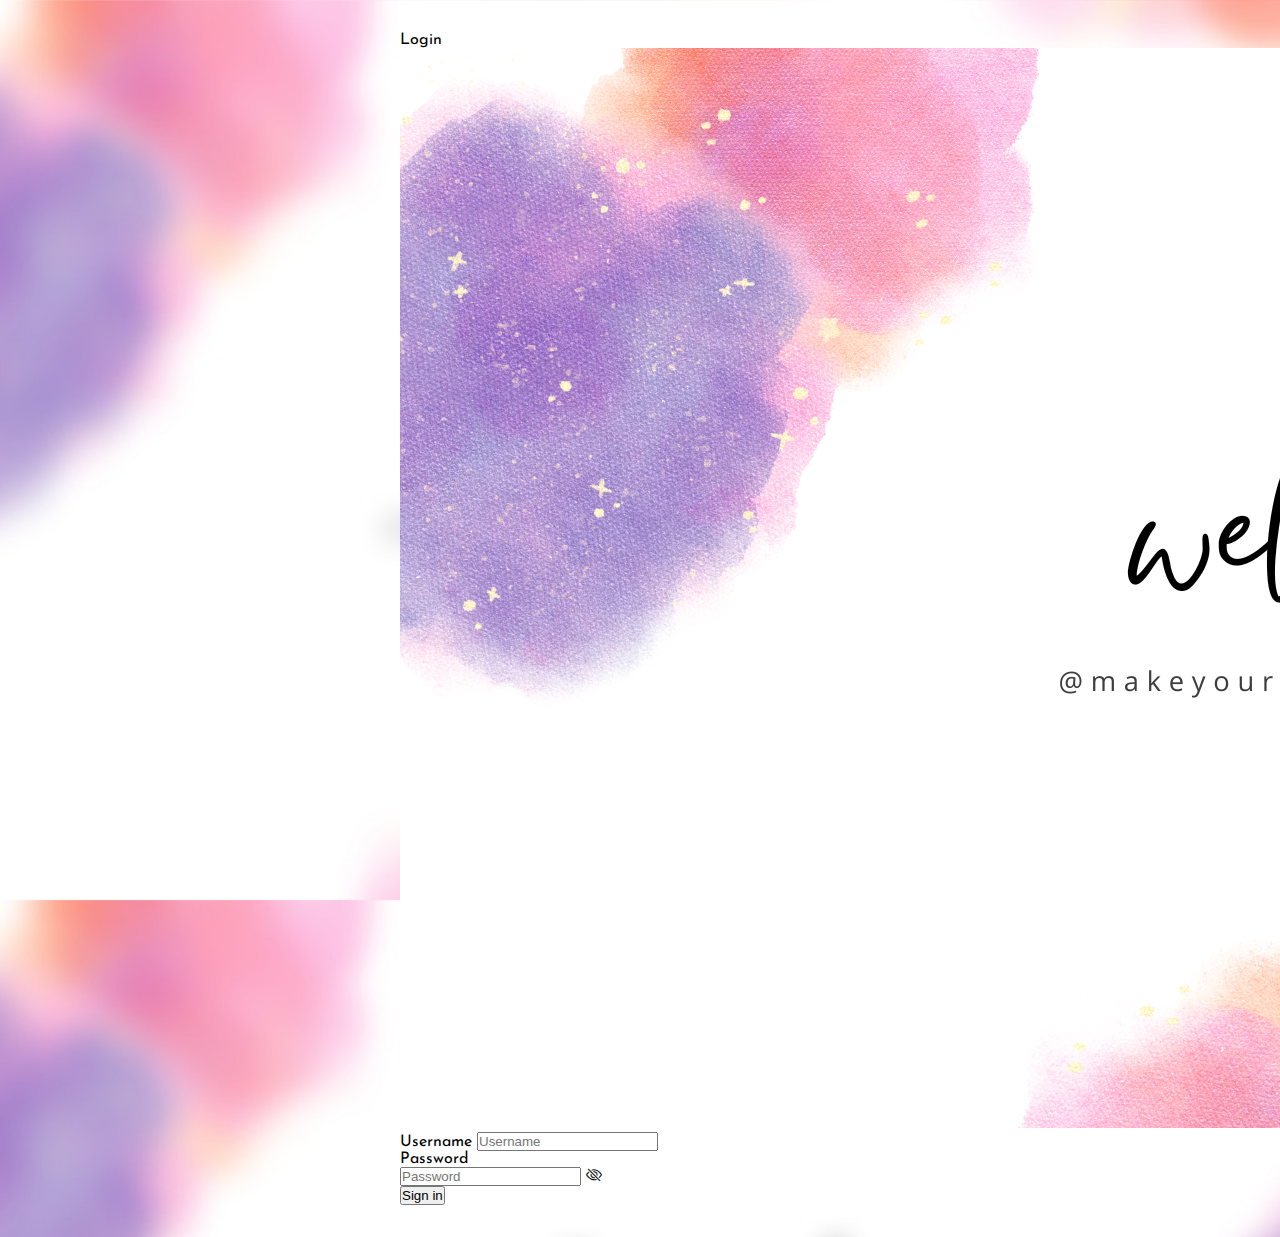
==== commit 26a71a89: "Add files via upload" ====
--- a/index.html
+++ b/index.html
@@ -84,79 +84,36 @@
       a {
         cursor: pointer;
       }
+      body {
+        background-image: url("img/bg-login.jpg");
+        height: 100vh;
+        background-size: cover;
+        background-position: center;
+        z-index: 0;
+      }
     </style>
   </head>
   <body onload="Alert()">
-    <script>
+    <!-- <script>
       function Alert() {
         alert("Username : celvin \nPassword : celvin123");
       }
-    </script>
-    <!-- alert -->
-
-    <section class="p-1 m-0 text-center fw-light alert">Celvin's is available now here! &nbsp;| Free Shipping to Asian Union</section>
-
-    <!-- akhir alert -->
-
-    <!-- navbar -->
-
-    <nav class="navbar navbar-expand-lg navbar-lighter sticky-top p-3 navbar-index">
-      <div class="container">
-        <a
-          class="navbar-brand fs-3 fw-bolder me-3"
-          href="#"
-          >Celvin's</a
-        >
-        <button
-          class="navbar-toggler"
-          type="button"
-          data-bs-toggle="collapse"
-          data-bs-target="#navbarNav"
-          aria-controls="navbarNav"
-          aria-expanded="false"
-          aria-label="Toggle navigation">
-          <span class="navbar-toggler-icon"></span>
-        </button>
-        <div
-          class="collapse navbar-collapse"
-          id="navbarNav">
-          <ul class="navbar-nav mx-auto fw-bold">
-            <li class="nav-item">
-              <a
-                class="nav-link me-4 navbar-effect"
-                aria-current="page"
-                >Product</a
-              >
-            </li>
-            <li class="nav-item">
-              <a
-                class="nav-link me-4 navbar-effect"
-                >About</a
-              >
-            </li>
-            <li class="nav-item">
-              <a
-                class="nav-link me-4 navbar-effect"
-                >Contact</a
-              >
-            </li>
-          </ul>
-        </div>
-        <a
-          class="navbar-brand"
-          <i class="fa-solid fa-bag-shopping"></i>
-        </a>
-      </div>
-    </nav>
-
-    <!-- akhir navbar -->
+    </script> -->
 
     <!-- login page -->
 
-    <section class="signin login-page mt-5 mb-5 border border-dark rounded">
+    <section class="signin login-page mb-5 border border-dark rounded shadow bg-white rounded my-5">
       <div class="container-md">
         <div class="row text-center">
-          <div class="col fw-bold fs-2">Login</div>
+          <div class="col fw-bold fs-2 mb-2">Login</div>
+        </div>
+        <div class="row">
+          <div class="col-md">
+            <img
+              class="w-100 shadow bg-white rounded"
+              src="img/7.png"
+              alt="" />
+          </div>
         </div>
         <div class="row">
           <div class="col-md margin-0auto">
@@ -172,7 +129,7 @@
                   >Username</label
                 >
                 <input
-                  class="form-control"
+                  class="form-control margin-0auto"
                   type="text"
                   id="userid"
                   aria-describedby="inputGroupPrepend2"
@@ -248,88 +205,5 @@
     </section>
 
     <!-- akhir login page -->
-
-    <!-- footer -->
-
-    <footer>
-      <div class="alert-atas">
-        <div class="row">
-          <div class="col-md-4 d-block">
-            <img
-              src="img/logo-trans.png"
-              class="logo-footer"
-              alt="..." />
-            <h5>Casing Elmo Kevin Store</h5>
-            <a
-              href="https://www.paypal.com/id/signin"
-              class="link-dark text-decoration-none me-3"
-              target="_blank">
-              <i class="fa-brands fa-paypal"></i>
-            </a>
-            <a
-              href="https://www.mastercard.com/marketingcenter/"
-              class="link-dark text-decoration-none me-3"
-              target="_blank">
-              <i class="fa-brands fa-cc-mastercard"></i>
-            </a>
-            <a
-              href="https://www.visaonline.com/login/LoginMain.aspx?realm=vol&goto=https%3A%2F%2Fsecure.visaonline.com%3A443%2Fagent%2Fcustom-login-response%3Fstate%3DPtWx7UpCa28nFBLx5GO1D1xJYow%26realm%3Dvol&original_request_url=https%3A%2F%2Fsecure.visaonline.com%3A443%2F"
-              class="link-dark text-decoration-none me-3"
-              target="_blank">
-              <i class="fa-brands fa-cc-visa"></i>
-            </a>
-            <a
-              href="https://www.apple.com/apple-pay/"
-              class="link-dark text-decoration-none"
-              target="_blank"
-              ><i class="fa-brands fa-cc-apple-pay"></i
-            ></a>
-          </div>
-          <div class="col-md-2"></div>
-          <div class="col-md d-block fw-bold mt-4">
-            <h4 class="">Social</h4>
-            <h6>Follow our social media.</h6>
-            <a
-              href="https://www.instagram.com/elmosius/"
-              class="link-dark text-decoration-none"
-              target="_blank">
-              <i class="fa-brands fa-instagram me-2"></i>
-            </a>
-            <a
-              href="https://www.instagram.com/kvinown/"
-              class="link-dark ms-1"
-              target="_blank">
-              <i class="fa-brands fa-square-instagram"></i>
-            </a>
-          </div>
-          <div class="col-md d-block fw-bold mt-4">
-            <h4 class="">Support</h4>
-            <a
-              class="text-decoration-none link-dark"
-              target="_blank"
-              ><h6>Contact</h6></a
-            >
-            <a
-              class="text-decoration-none link-dark"
-              target="_blank"
-              ><h6>About</h6></a
-            >
-          </div>
-        </div>
-        <hr
-          class="mt-5"
-          color="black"
-          size="4px"
-          width="100%"
-          style="opacity: 80%" />
-        <div class="row">
-          <div class="col-md mt-2 mb-4">&copy; 2022 Celvin by Elmosius Suli & Kevin Owen made with ♡</div>
-        </div>
-      </div>
-    </footer>
-
-    <!-- akhir footer -->
-
-    
   </body>
 </html>
--- a/style.css
+++ b/style.css
@@ -1,3 +1,10 @@
+/* Nama team = Celvin's (Case Elmo Kevin'  Store)
+    Tema =  Small-Medium Enterprise (Jual Case HP)
+    Member :
+    1. 2272008 - Elmosius Suli
+    2. 2272007 - Kevin Owen
+*/
+
 * {
   padding: 0;
   margin: 0;
@@ -59,7 +66,7 @@
 /* index */
 
 .margin-0auto {
-  margin: 0 auto;
+  margin: 0 auto !important;
 }
 
 #promo {
@@ -83,7 +90,6 @@
 
 #gambar-brand {
   width: 240px;
-  margin-left: 125px;
 }
 
 .font-judul {
@@ -138,8 +144,169 @@
 }
 
 .gambar-about1 {
-  width: 80%;
-}
+  width: 75%;
+}
+
+/* ********************************animation*************************************************** */
+
+/* resource */
+
+.gmbr-reso {
+  --s: 200px; /* the size of the image */
+  --b: 0px; /* the border thickness*/
+  --g: 0px; /* the gap */
+  --c: black; /* the color */
+
+  width: var(--s);
+  aspect-ratio: 1;
+  outline: calc(var(--s) / 2) solid #0009;
+  outline-offset: calc(var(--s) / -2);
+  cursor: pointer;
+  transition: 0.3s;
+
+  outline: calc(var(--s) / 2) solid #0009;
+  outline-offset: calc(var(--s) / -2);
+  cursor: pointer;
+  transition: 0.3s;
+}
+
+/* akhir resource */
+.gmbr-reso:hover {
+  outline: var(--b) solid var(--c);
+  outline-offset: var(--g);
+}
+
+/* ********************************mediaqueary*************************************************** */
+
+@media only screen and (min-width: 1000px) {
+  /* footer */
+  .logo-footer {
+    width: 50%;
+  }
+}
+
+@media only screen and (max-width: 1000px) {
+  .alert {
+    font-size: 12px;
+  }
+
+  .navbar-toggler {
+    margin-right: auto;
+  }
+
+  .hr {
+    width: 100px;
+  }
+
+  /* index */
+  .gmbr-index {
+    width: 100%;
+  }
+
+  /* about */
+
+  .font-judul {
+    font-size: 40px;
+  }
+
+  .logo-brand {
+    width: 100%;
+  }
+
+  .logo-brand2 {
+    width: 90%;
+  }
+
+  /* contactus */
+
+  .judul-about {
+    font-size: 40px;
+  }
+
+  /* resource */
+
+  .gmbr-reso {
+    --s: 150px; /* the size of the image */
+    --b: 0px; /* the border thickness*/
+    --g: 0px; /* the gap */
+    --c: black; /* the color */
+  }
+
+  /* footer */
+  .logo-footer {
+    width: 70%;
+  }
+}
+
+@media only screen and (min-width: 768px) {
+  .text-promo {
+    text-align: right !important;
+  }
+  .text-promo1 {
+    margin: 0;
+    text-align: center !important;
+  }
+  .text-promo2 {
+    text-align: left !important;
+  }
+}
+
+@media only screen and (max-width: 768px) {
+  /* about */
+  .gbr-ctr {
+    text-align: center;
+    margin: 2rem 0;
+  }
+  /* footer */
+  .logo-footer {
+    width: 50%;
+  }
+  /* index */
+  .text-promo {
+    text-align: center !important;
+  }
+  .text-promo1 {
+    margin: 0;
+    text-align: center !important;
+  }
+  .text-promo2 {
+    text-align: center !important;
+  }
+  /* contact us */
+  .cus {
+    margin-top: -3em !important;
+  }
+}
+
+@media only screen and (max-width: 500px) {
+  .logo-footer {
+    width: 70%;
+  }
+}
+
+/* product */
+
+@media only screen and (max-width: 400px) {
+  .hr {
+    width: 30px;
+  }
+
+  /* contactus */
+  .judul-about {
+    font-size: 25px;
+  }
+
+  #gambar-brand {
+    width: 100px;
+  }
+
+  /* footer */
+  .logo-footer {
+    width: 80%;
+  }
+}
+
+/*  about */
 
 @media only screen and (max-width: 768px) {
   .gbr-ctr {
@@ -147,6 +314,10 @@
     margin-left: auto !important;
     margin-right: auto !important;
     vertical-align: center !important;
+  }
+
+  .gambar-about1 {
+    width: 100%;
   }
 }
 
@@ -223,7 +394,11 @@
   width: 80%;
   max-width: 40em;
   margin: auto;
-}
+  filter: blur(none);
+}
+/* .form-control {
+  min-width: 10em;
+} */
 
 .modal-img {
   width: auto;
@@ -239,161 +414,3 @@
 }
 
 /* akhir footer */
-
-/* ********************************animation*************************************************** */
-
-/* resource */
-.gmbr-reso {
-  --s: 200px; /* the size of the image */
-  --b: 0px; /* the border thickness*/
-  --g: 0px; /* the gap */
-  --c: black; /* the color */
-
-  width: var(--s);
-  aspect-ratio: 1;
-  outline: calc(var(--s) / 2) solid #0009;
-  outline-offset: calc(var(--s) / -2);
-  cursor: pointer;
-  transition: 0.3s;
-
-  outline: calc(var(--s) / 2) solid #0009;
-  outline-offset: calc(var(--s) / -2);
-  cursor: pointer;
-  transition: 0.3s;
-}
-
-/* akhir resource */
-.gmbr-reso:hover {
-  outline: var(--b) solid var(--c);
-  outline-offset: var(--g);
-}
-
-/* ********************************mediaqueary*************************************************** */
-
-@media only screen and (min-width: 1000px) {
-  /* footer */
-  .logo-footer {
-    width: 50%;
-  }
-}
-
-@media only screen and (max-width: 1000px) {
-  .alert {
-    font-size: 12px;
-  }
-
-  .navbar-toggler {
-    margin-right: auto;
-  }
-
-  .hr {
-    width: 100px;
-  }
-
-  /* index */
-  .gmbr-index {
-    width: 100%;
-  }
-
-  /* about */
-
-  .font-judul {
-    font-size: 40px;
-  }
-
-  .logo-brand {
-    width: 100%;
-  }
-
-  .logo-brand2 {
-    width: 90%;
-  }
-
-  /* contactus */
-
-  .judul-about {
-    font-size: 40px;
-  }
-
-  /* resource */
-
-  .gmbr-reso {
-    --s: 150px; /* the size of the image */
-    --b: 0px; /* the border thickness*/
-    --g: 0px; /* the gap */
-    --c: black; /* the color */
-  }
-
-  /* footer */
-  .logo-footer {
-    width: 70%;
-  }
-}
-
-@media only screen and (min-width: 768px) {
-  .text-promo {
-    text-align: right !important;
-  }
-  .text-promo1 {
-    margin: 0;
-    text-align: center !important;
-  }
-  .text-promo2 {
-    text-align: left !important;
-  }
-}
-
-@media only screen and (max-width: 768px) {
-  /* about */
-  .gbr-ctr {
-    text-align: center;
-    margin: 2rem 0;
-  }
-  /* footer */
-  .logo-footer {
-    width: 50%;
-  }
-  /* index */
-  .text-promo {
-    text-align: center !important;
-  }
-  .text-promo1 {
-    margin: 0;
-    text-align: center !important;
-  }
-  .text-promo2 {
-    text-align: center !important;
-  }
-  /* contact us */
-  .cus {
-    margin-top: -3em !important;
-  }
-}
-
-@media only screen and (max-width: 500px) {
-  .logo-footer {
-    width: 70%;
-  }
-}
-
-/* product */
-
-@media only screen and (max-width: 400px) {
-  .hr {
-    width: 30px;
-  }
-
-  /* contactus */
-  .judul-about {
-    font-size: 25px;
-  }
-
-  #gambar-brand {
-    width: 100px;
-  }
-
-  /* footer */
-  .logo-footer {
-    width: 80%;
-  }
-}
